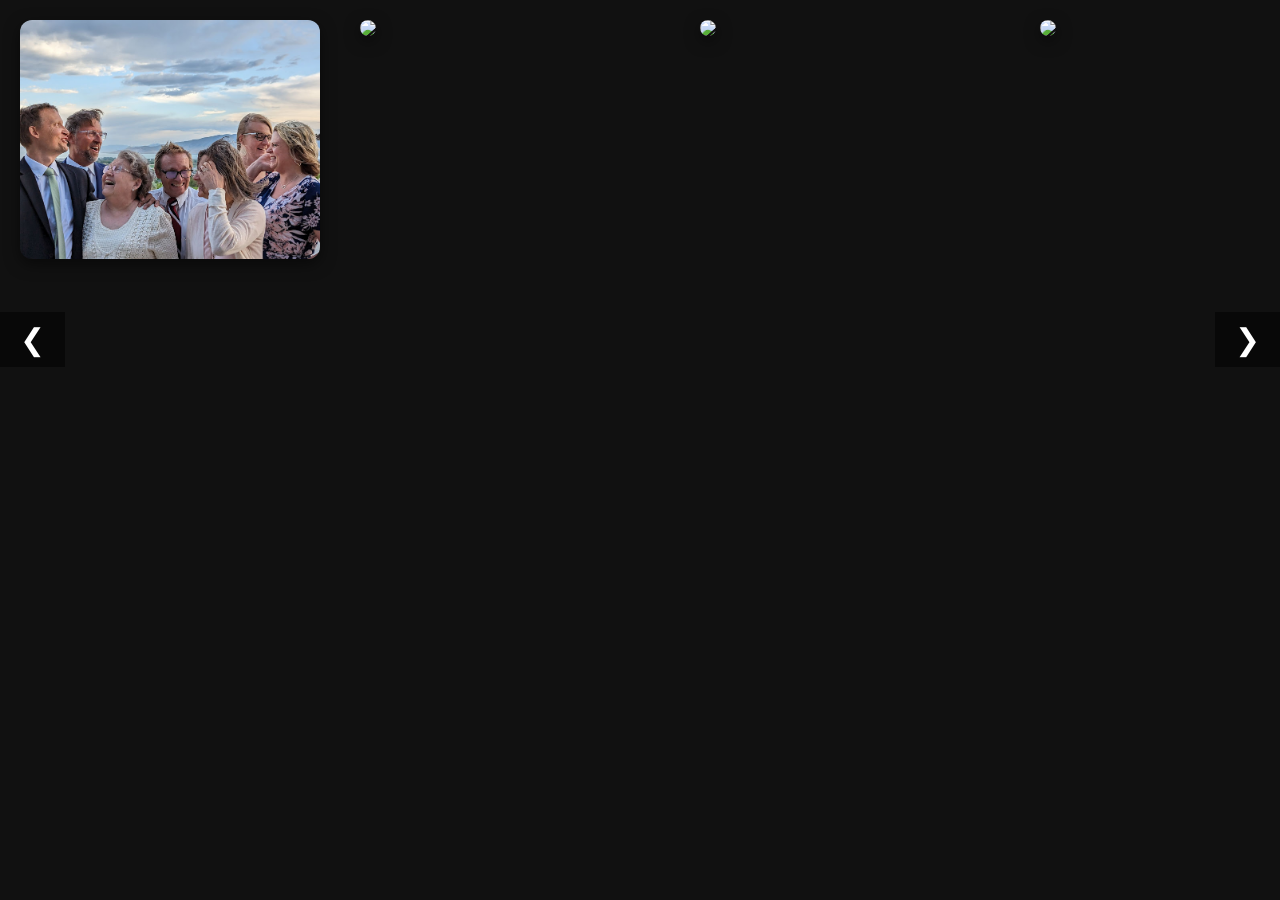
==== family.html @ ba490998 "Family Link photos Make sure the photos uploaded into the family link are working on the website" ====
<!DOCTYPE html>
<html>

<head>
    <title>Photo Gallery</title>

    <style>
        body {
            margin: 0;
            background: #111;
            font-family: Arial;
        }

        .carousel {
            width: 100%;
            overflow: hidden;
            position: relative;
        }

        .track {
            display: flex;
            transition: transform 0.5s ease;
        }

        .slide {
            min-width: 300px;
            margin: 20px;
        }

        .slide img {
            width: 100%;
            border-radius: 12px;
            box-shadow: 0 5px 15px rgba(0, 0, 0, .5);
        }

        .buttons {
            position: absolute;
            width: 100%;
            top: 45%;
            display: flex;
            justify-content: space-between;
        }

        button {
            background: rgba(0, 0, 0, .5);
            border: none;
            color: white;
            font-size: 30px;
            padding: 10px 20px;
            cursor: pointer;
        }

        button:hover {
            background: rgba(0, 0, 0, .8);
        }
    </style>
</head>

<body>

    <div class="carousel">

        <div class="track" id="track">

            <div class="slide"><img src="/Family/FamMaryWedding.jpg"></div>
            <div class="slide"><img
                    src="C:\Users\Owner\OneDrive\Desktop\tech-moms\Real Tech Moms\Family\FamSwingPic.jpg"></div>
            <div class="slide"><img
                    src="C:\Users\Owner\OneDrive\Desktop\tech-moms\Real Tech Moms\Family\GirlsTonguesOut.jpg"></div>
            <div class="slide"><img src="C:\Users\Owner\OneDrive\Desktop\tech-moms\Real Tech Moms\Family\MeandDad.jpg">
            </div>
            <div class="slide"><img
                    src="C:\Users\Owner\OneDrive\Desktop\tech-moms\Real Tech Moms\Family\MeandIrelynBW.jpg"></div>
            <div class="slide"><img
                    src="C:\Users\Owner\OneDrive\Desktop\tech-moms\Real Tech Moms\Family\MeandIsaBW.jpg"></div>
            <div class="slide"><img src="C:\Users\Owner\OneDrive\Desktop\tech-moms\Real Tech Moms\Family\MeandMom.jpg">
            </div>
            <div class="slide"><img src="C:\Users\Owner\OneDrive\Desktop\tech-moms\Real Tech Moms\Family\MeandSamD.jpg">
            </div>
            <div class="slide"><img src="C:\Users\Owner\OneDrive\Desktop\tech-moms\Real Tech Moms\Family\MomandDad.jpg">
            </div>
            <div class="slide"><img src="C:\Users\Owner\OneDrive\Desktop\tech-moms\Real Tech Moms\Family\SistersAZ.jpg">
            </div>
            <div class="slide"><img src="Family\MeandMom.jpg"></div>
            <div class="slide"><img src="images/photo5.jpg"></div>
            <div class="slide"><img src="images/photo5.jpg"></div>

        </div>

        <div class="buttons">
            <button onclick="move(-1)">❮</button>
            <button onclick="move(1)">❯</button>
        </div>

    </div>

    <script>

        let position = 0;
        const track = document.getElementById("track");
        const slides = document.querySelectorAll(".slide");
        const slideWidth = 340;

        function move(direction) {
            position += direction * slideWidth;
            track.style.transform = `translateX(${position}px)`;
        }

        setInterval(() => {
            move(-1);
        }, 3000);

    </script>

</body>

</html>
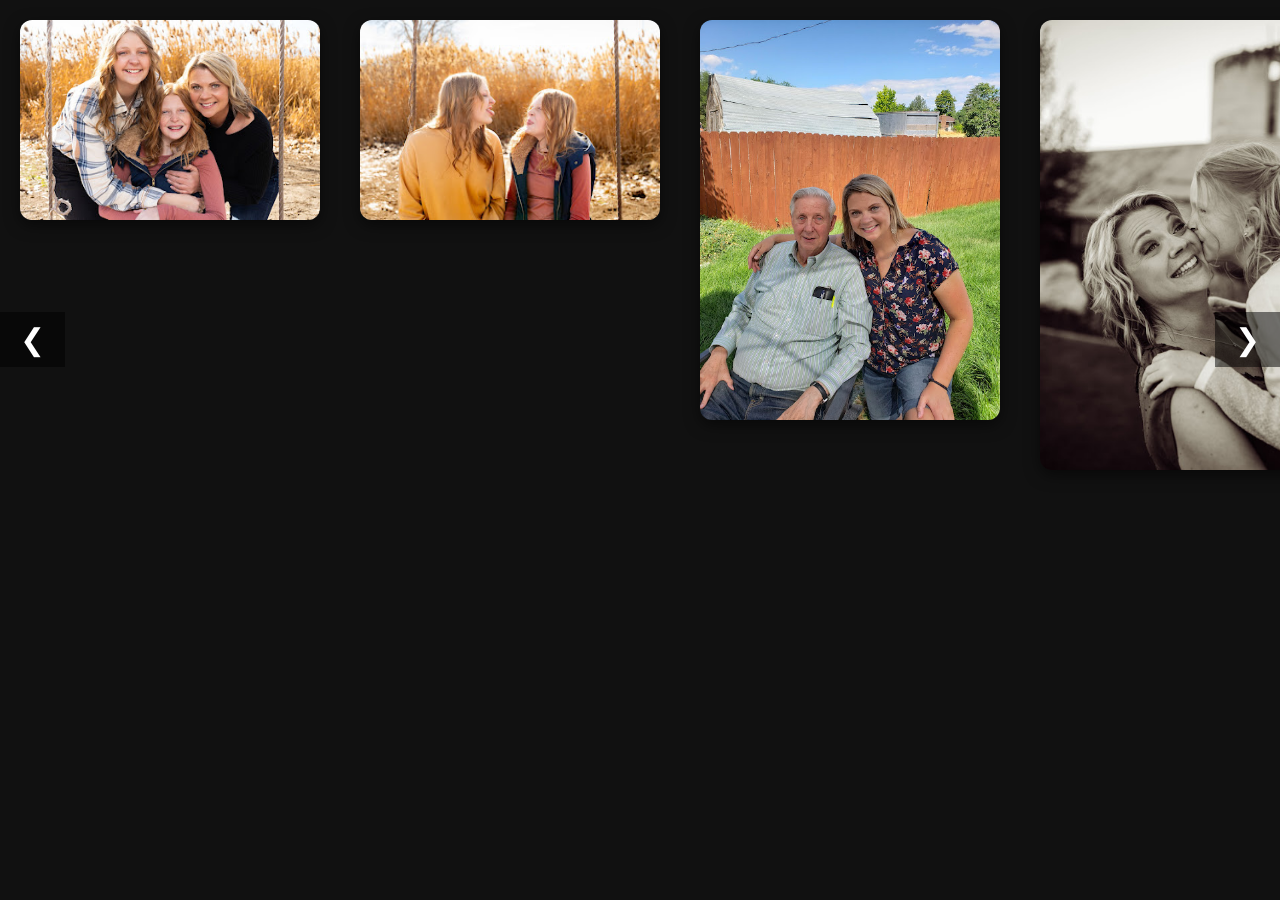
==== commit 1f9d9a0c: "fix broken img link" ====
--- a/family.html
+++ b/family.html
@@ -63,26 +63,15 @@
         <div class="track" id="track">
 
             <div class="slide"><img src="/Family/FamMaryWedding.jpg"></div>
-            <div class="slide"><img
-                    src="C:\Users\Owner\OneDrive\Desktop\tech-moms\Real Tech Moms\Family\FamSwingPic.jpg"></div>
-            <div class="slide"><img
-                    src="C:\Users\Owner\OneDrive\Desktop\tech-moms\Real Tech Moms\Family\GirlsTonguesOut.jpg"></div>
-            <div class="slide"><img src="C:\Users\Owner\OneDrive\Desktop\tech-moms\Real Tech Moms\Family\MeandDad.jpg">
-            </div>
-            <div class="slide"><img
-                    src="C:\Users\Owner\OneDrive\Desktop\tech-moms\Real Tech Moms\Family\MeandIrelynBW.jpg"></div>
-            <div class="slide"><img
-                    src="C:\Users\Owner\OneDrive\Desktop\tech-moms\Real Tech Moms\Family\MeandIsaBW.jpg"></div>
-            <div class="slide"><img src="C:\Users\Owner\OneDrive\Desktop\tech-moms\Real Tech Moms\Family\MeandMom.jpg">
-            </div>
-            <div class="slide"><img src="C:\Users\Owner\OneDrive\Desktop\tech-moms\Real Tech Moms\Family\MeandSamD.jpg">
-            </div>
-            <div class="slide"><img src="C:\Users\Owner\OneDrive\Desktop\tech-moms\Real Tech Moms\Family\MomandDad.jpg">
-            </div>
-            <div class="slide"><img src="C:\Users\Owner\OneDrive\Desktop\tech-moms\Real Tech Moms\Family\SistersAZ.jpg">
-            </div>
-            <div class="slide"><img src="Family\MeandMom.jpg"></div>
-            <div class="slide"><img src="images/photo5.jpg"></div>
+            <div class="slide"><img src="/Family/FamSwingPic.jpg"></div>
+            <div class="slide"><img src="/Family/GirlsTonguesOut.jpg"></div>
+            <div class="slide"><img src="/Family/MeandDad.jpg"></div>
+            <div class="slide"><img src="/Family/MeandIrelynBW.jpg"></div>
+            <div class="slide"><img src="/Family/MeandIsaBW.jpg"></div>
+            <div class="slide"><img src="/Family/MeandMom.jpg"></div>
+            <div class="slide"><img src="/Family/MeandSamD.jpg"></div>
+            <div class="slide"><img src="/Family/MomandDad.jpg"></div>
+            <div class="slide"><img src="/Family/SistersAZ.jpg"></div>
             <div class="slide"><img src="images/photo5.jpg"></div>
 
         </div>
@@ -100,15 +89,24 @@
         const track = document.getElementById("track");
         const slides = document.querySelectorAll(".slide");
         const slideWidth = 340;
+        const maxPosition = -(slides.length - 1) * slideWidth; // how far left we can go
 
         function move(direction) {
-            position += direction * slideWidth;
+            position += direction * slideWidth; // move left or right
+
+            if (position > 0) {
+                position = maxPosition; // if we go too far right, jump to the end
+            }
+            if (position < maxPosition) {
+                position = 0; // if we go too far left, jump back to the start
+            }
+
             track.style.transform = `translateX(${position}px)`;
         }
 
         setInterval(() => {
             move(-1);
-        }, 3000);
+        }, 1000);
 
     </script>
 
